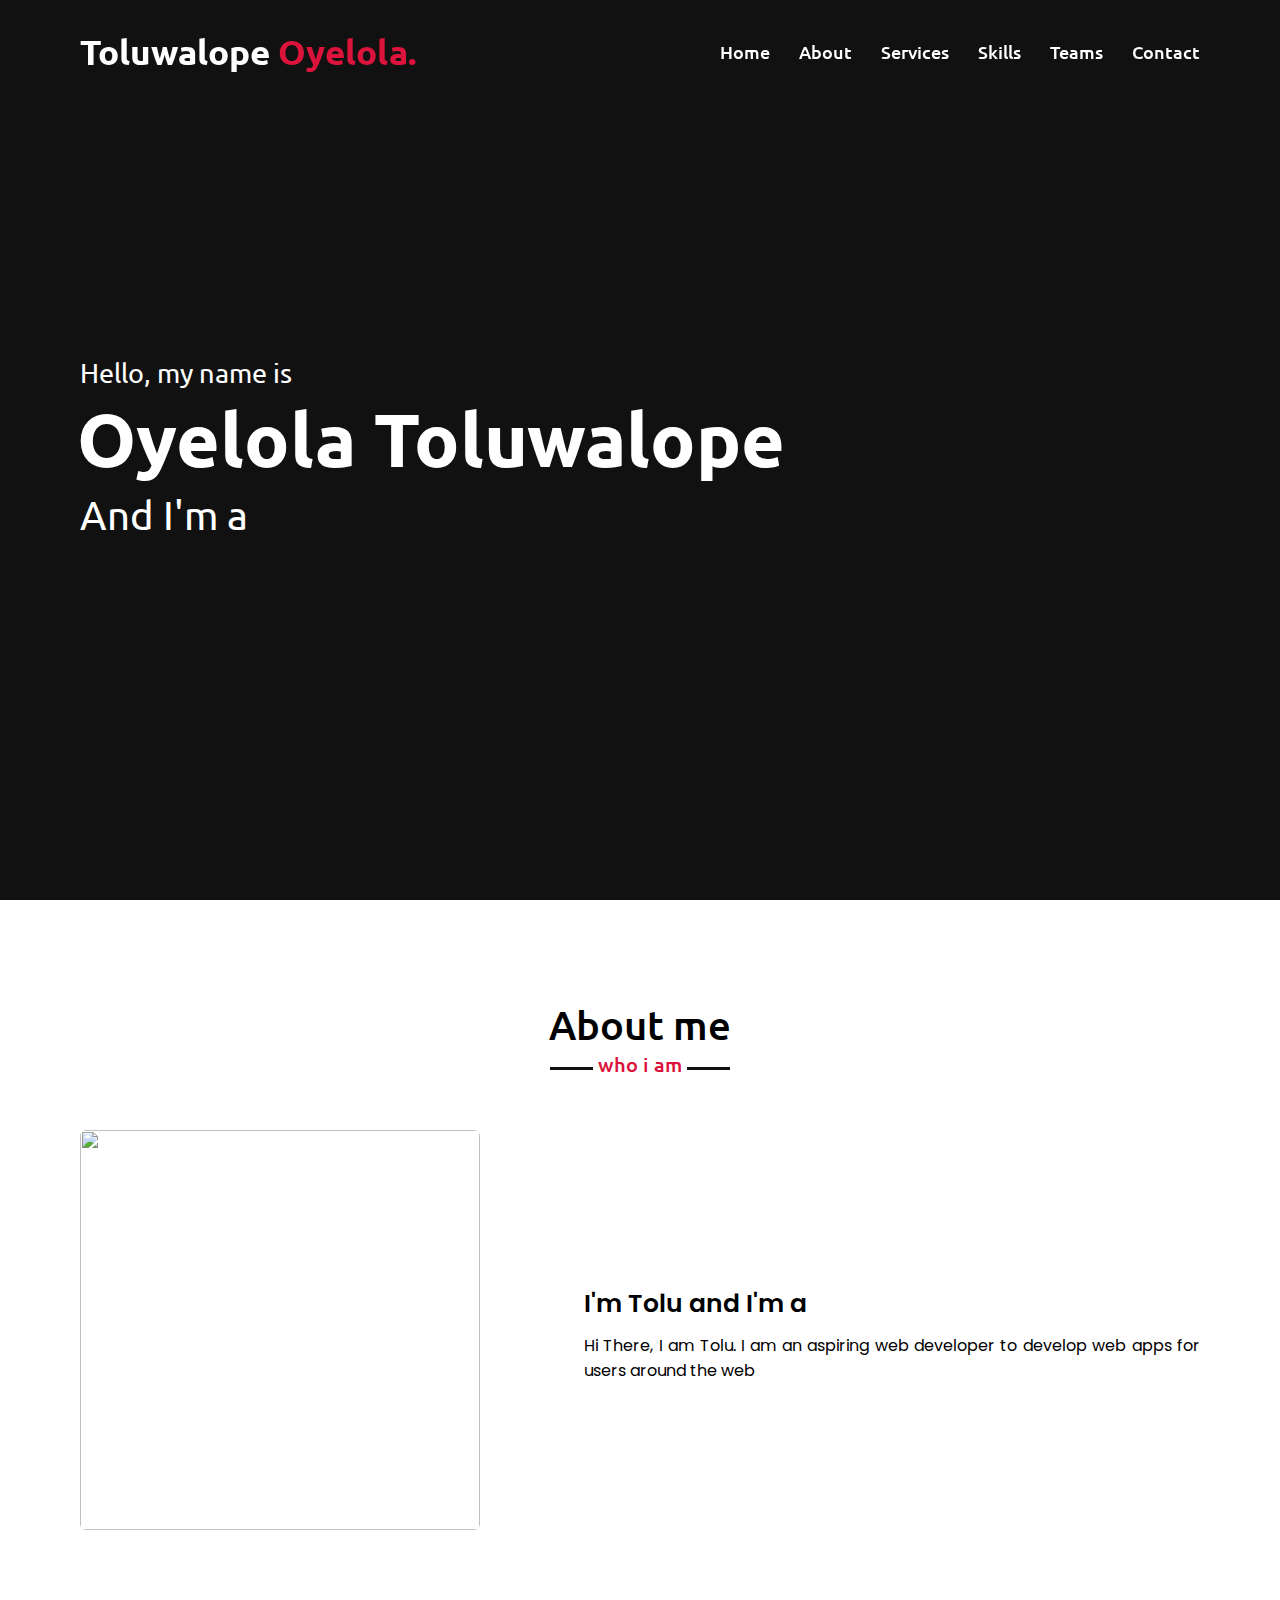
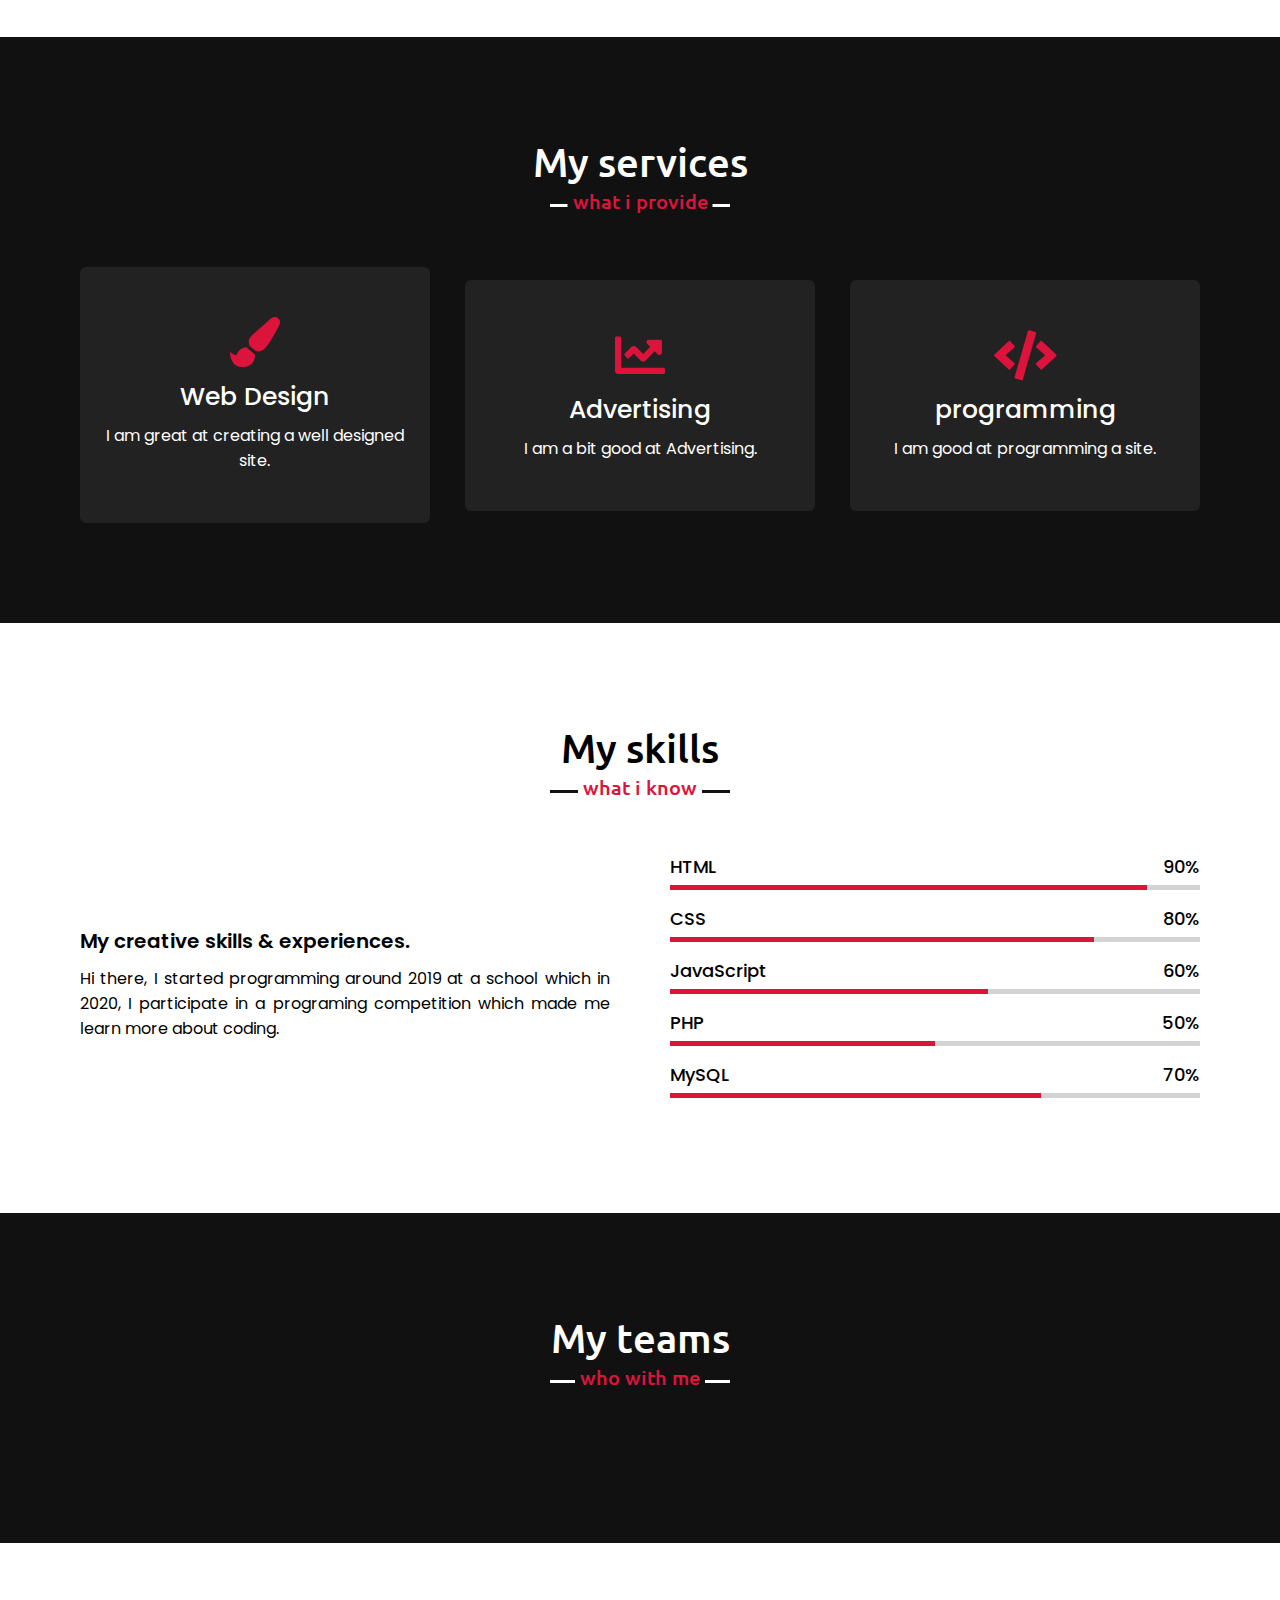
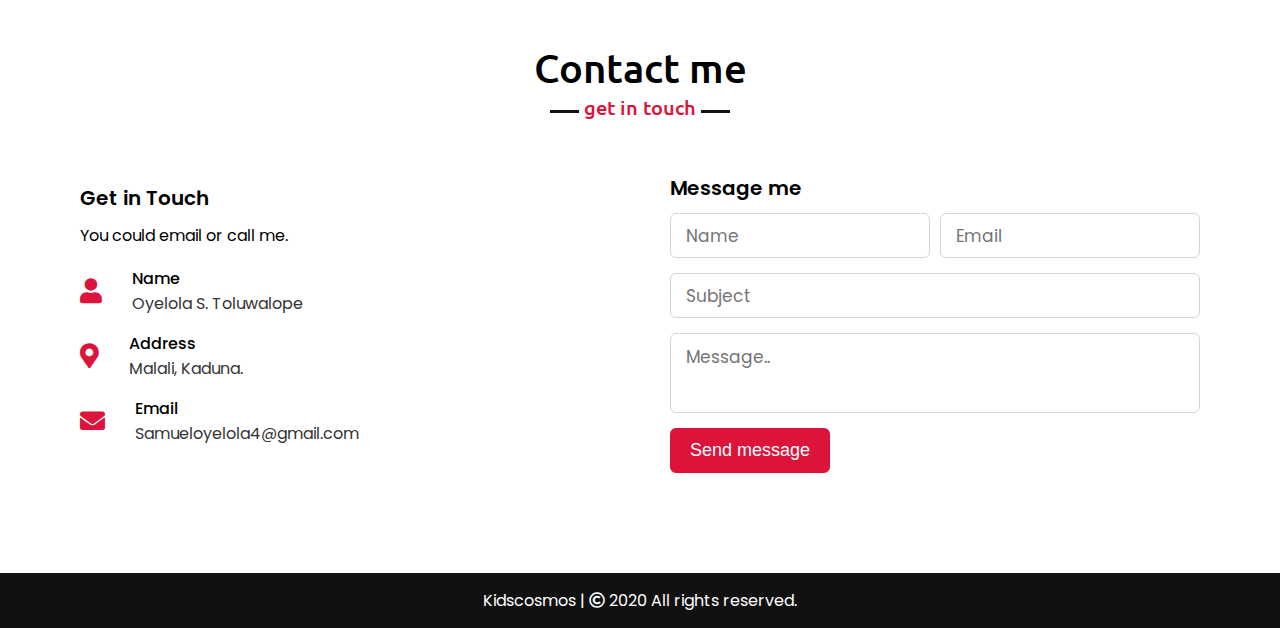
==== Index.html @ 382073b7 "Rename Tolu.html to Index.html" ====
<!DOCTYPE html>
<html lang="en">
<head>
    <meta charset="UTF-8">
    <meta name="viewport" content="width=device-width, initial-scale=1.0">
    <title>Oyelola S. Toluwalope | Kidscosmos</title>
    <link rel="stylesheet" href="Tolu.css">
    <link rel="stylesheet" href="https://cdnjs.cloudflare.com/ajax/libs/font-awesome/5.15.3/css/all.min.css"/>
    <script src="https://code.jquery.com/jquery-3.5.1.min.js"></script>
    <script src="https://cdnjs.cloudflare.com/ajax/libs/typed.js/2.0.11/typed.min.js"></script>
    <script src="https://cdnjs.cloudflare.com/ajax/libs/waypoints/4.0.1/jquery.waypoints.min.js"></script>
    <script src="https://cdnjs.cloudflare.com/ajax/libs/OwlCarousel2/2.3.4/owl.carousel.min.js"></script>
    <link rel="stylesheet" href="https://cdnjs.cloudflare.com/ajax/libs/OwlCarousel2/2.3.4/assets/owl.carousel.min.css"/>
</head>
<body>
    <div class="scroll-up-btn">
        <i class="fas fa-angle-up"></i>
    </div>
    <nav class="navbar">
        <div class="max-width">
            <div class="logo"><a href="#">Toluwalope <span>Oyelola.</span></a></div>
            <ul class="menu">
                <li><a href="#home" class="menu-btn">Home</a></li>
                <li><a href="#about" class="menu-btn">About</a></li>
                <li><a href="#services" class="menu-btn">Services</a></li>
                <li><a href="#skills" class="menu-btn">Skills</a></li>
                <li><a href="#teams" class="menu-btn">Teams</a></li>
                <li><a href="#contact" class="menu-btn">Contact</a></li>
            </ul>
            <div class="menu-btn">
                <i class="fas fa-bars"></i>
            </div>
        </div>
    </nav>
    <!-- home section start -->
    <section class="home" id="home">
        <div class="max-width">
            <div class="home-content">
                <div class="text-1">Hello, my name is</div>
                <div class="text-2">Oyelola Toluwalope</div>
                <div class="text-3">And I'm a <span class="typing"></span></div>
            </div>
        </div>
    </section>
    <!-- about section start -->
    <section class="about" id="about">
        <div class="max-width">
            <h2 class="title">About me</h2>
            <div class="about-content">
                <div class="column left">
                    <img src="Tolu.jpeg" alt="">
                </div>
                <div class="column right">
                    <div class="text">I'm Tolu and I'm a <span class="typing-2"></span></div>
                    <p>Hi There, I am Tolu. I am an aspiring web developer to develop web apps for users around the web</p>
                </div>
            </div>
        </div>
    </section>
    <!-- services section start -->
    <section class="services" id="services">
        <div class="max-width">
            <h2 class="title">My services</h2>
            <div class="serv-content">
                <div class="card">
                    <div class="box">
                        <i class="fas fa-paint-brush"></i>
                        <div class="text">Web Design</div>
                        <p>I am great at creating a well designed site.</p>
                    </div>
                </div>
                <div class="card">
                    <div class="box">
                        <i class="fas fa-chart-line"></i>
                        <div class="text">Advertising</div>
                        <p>I am a bit good at Advertising.</p>
                    </div>
                </div>
                <div class="card">
                    <div class="box">
                        <i class="fas fa-code"></i>
                        <div class="text">programming</div>
                      <p>I am good at programming a site.</p>
                    </div>
                </div>
               </div>
            </div>
        </div>
    </section>
    <!-- skills section start -->
    <section class="skills" id="skills">
        <div class="max-width">
            <h2 class="title">My skills</h2>
            <div class="skills-content">
                <div class="column left">
                    <div class="text">My creative skills & experiences.</div>
                    <p> Hi there, I started programming around 2019 at a school which in 2020, I participate in a programing competition which made me learn more about coding.</p>
                </div>
                <div class="column right">
                    <div class="bars">
                        <div class="info">
                            <span>HTML</span>
                            <span>90%</span>
                        </div>
                        <div class="line html"></div>
                    </div>
                    <div class="bars">
                        <div class="info">
                            <span>CSS</span>
                            <span>80%</span>
                        </div>
                        <div class="line css"></div>
                    </div>
                    <div class="bars">
                        <div class="info">
                            <span>JavaScript</span>
                            <span>60%</span>
                        </div>
                        <div class="line js"></div>
                    </div>
                    <div class="bars">
                        <div class="info">
                            <span>PHP</span>
                            <span>50%</span>
                        </div>
                        <div class="line php"></div>
                    </div>
                    <div class="bars">
                        <div class="info">
                            <span>MySQL</span>
                            <span>70%</span>
                        </div>
                        <div class="line mysql"></div>
                    </div>
                </div>
            </div>
        </div>
    </section>
    <!-- teams section start -->
    <section class="teams" id="teams">
        <div class="max-width">
            <h2 class="title">My teams</h2>
            <div class="carousel owl-carousel">
                <div class="card">
                    <div class="box">
                        <img src="Mom.jpeg" alt="">
                        <div class="text">Mrs Grace Oyelola</div>
                        <p>She is a website view editor.</p>
                    </div>
                </div>
                <div class="card">
                    <div class="box">
                        <img src="Sister.jpeg" alt="">
                        <div class="text">Miss Temiloluwa</div>
                        <p>She is a blogger.</p>
                    </div>
                </div>
                <div class="card">
                    <div class="box">
                        <img src="" alt="">
                        <div class="text"></div>
                        <p>Empty.</p>
                    </div>
                </div>
               
            </div>
        </div>
    </section>
    <!-- contact section start -->
    <section class="contact" id="contact">
        <div class="max-width">
            <h2 class="title">Contact me</h2>
            <div class="contact-content">
                <div class="column left">
                    <div class="text">Get in Touch</div>
                    <p>You could email or call me.</p>
                    <div class="icons">
                        <div class="row">
                            <i class="fas fa-user"></i>
                            <div class="info">
                                <div class="head">Name</div>
                                <div class="sub-title">Oyelola S. Toluwalope</div>
                            </div>
                        </div>
                        <div class="row">
                            <i class="fas fa-map-marker-alt"></i>
                            <div class="info">
                                <div class="head">Address</div>
                                <div class="sub-title">Malali, Kaduna.</div>
                            </div>
                        </div>
                        <div class="row">
                            <i class="fas fa-envelope"></i>
                            <div class="info">
                                <div class="head">Email</div>
                                <div class="sub-title">Samueloyelola4@gmail.com</div>
                            </div>
                        </div>
                    </div>
                </div>
                <div class="column right">
                    <div class="text">Message me</div>
                    <form action="#">
                        <div class="fields">
                            <div class="field name">
                                <input type="text" placeholder="Name" required>
                            </div>
                            <div class="field email">
                                <input type="email" placeholder="Email" required>
                            </div>
                        </div>
                        <div class="field">
                            <input type="text" placeholder="Subject" required>
                        </div>
                        <div class="field textarea">
                            <textarea cols="30" rows="10" placeholder="Message.." required></textarea>
                        </div>
                        <div class="button-area">
                            <button type="submit">Send message</button>
                        </div>
                    </form>
                </div>
            </div>
        </div>
    </section>
    <!-- footer section start -->
    <footer>
        <span> Kidscosmos | <span class="far fa-copyright"></span> 2020 All rights reserved.</span>
    </footer>
    <script src="Tolu.js"></script>
</body>
</html>
---- Tolu.css ----
/*  import google fonts */
@import url('https://fonts.googleapis.com/css2?family=Poppins:wght@400;500;600;700&family=Ubuntu:wght@400;500;700&display=swap');

*{
    margin: 0;
    padding: 0;
    box-sizing: border-box;
    text-decoration: none;
}
html{
    scroll-behavior: smooth;
}

/* custom scroll bar */
::-webkit-scrollbar {
    width: 10px;
}
::-webkit-scrollbar-track {
    background: #f1f1f1;
}
::-webkit-scrollbar-thumb {
    background: #888;
}

::-webkit-scrollbar-thumb:hover {
    background: #555;
}

/* all similar content styling codes */
section{
    padding: 100px 0;
}
.max-width{
    max-width: 1300px;
    padding: 0 80px;
    margin: auto;
}
.about, .services, .skills, .teams, .contact, footer{
    font-family: 'Poppins', sans-serif;
}
.about .about-content,
.services .serv-content,
.skills .skills-content,
.contact .contact-content{
    display: flex;
    flex-wrap: wrap;
    align-items: center;
    justify-content: space-between;
}
section .title{
    position: relative;
    text-align: center;
    font-size: 40px;
    font-weight: 500;
    margin-bottom: 60px;
    padding-bottom: 20px;
    font-family: 'Ubuntu', sans-serif;
}
section .title::before{
    content: "";
    position: absolute;
    bottom: 0px;
    left: 50%;
    width: 180px;
    height: 3px;
    background: #111;
    transform: translateX(-50%);
}
section .title::after{
    position: absolute;
    bottom: -8px;
    left: 50%;
    font-size: 20px;
    color: crimson;
    padding: 0 5px;
    background: #fff;
    transform: translateX(-50%);
}

/* navbar styling */
.navbar{
    position: fixed;
    width: 100%;
    z-index: 999;
    padding: 30px 0;
    font-family: 'Ubuntu', sans-serif;
    transition: all 0.3s ease;
}
.navbar.sticky{
    padding: 15px 0;
    background: crimson;
}
.navbar .max-width{
    display: flex;
    align-items: center;
    justify-content: space-between;
}
.navbar .logo a{
    color: #fff;
    font-size: 35px;
    font-weight: 600;
}
.navbar .logo a span{
    color: crimson;
    transition: all 0.3s ease;
}
.navbar.sticky .logo a span{
    color: #fff;
}
.navbar .menu li{
    list-style: none;
    display: inline-block;
}
.navbar .menu li a{
    display: block;
    color: #fff;
    font-size: 18px;
    font-weight: 500;
    margin-left: 25px;
    transition: color 0.3s ease;
}
.navbar .menu li a:hover{
    color: crimson;
}
.navbar.sticky .menu li a:hover{
    color: #fff;
}

/* menu btn styling */
.menu-btn{
    color: #fff;
    font-size: 23px;
    cursor: pointer;
    display: none;
}
.scroll-up-btn{
    position: fixed;
    height: 45px;
    width: 42px;
    background: crimson;
    right: 30px;
    bottom: 10px;
    text-align: center;
    line-height: 45px;
    color: #fff;
    z-index: 9999;
    font-size: 30px;
    border-radius: 6px;
    border-bottom-width: 2px;
    cursor: pointer;
    opacity: 0;
    pointer-events: none;
    transition: all 0.3s ease;
}
.scroll-up-btn.show{
    bottom: 30px;
    opacity: 1;
    pointer-events: auto;
}
.scroll-up-btn:hover{
    filter: brightness(90%);
}


/* home section styling */
.home{
    display: flex;
    background-color: #111;
    height: 100vh;
    color: #fff;
    min-height: 500px;
    background-size: cover;
    background-attachment: fixed;
    font-family: 'Ubuntu', sans-serif;
}
.home .max-width{
  width: 100%;
  display: flex;
}
.home .max-width .row{
  margin-right: 0;
}
.home .home-content .text-1{
    font-size: 27px;
}
.home .home-content .text-2{
    font-size: 75px;
    font-weight: 600;
    margin-left: -3px;
}
.home .home-content .text-3{
    font-size: 40px;
    margin: 5px 0;
}
.home .home-content .text-3 span{
    color: crimson;
    font-weight: 500;
}
.home .home-content a{
    display: inline-block;
    background: crimson;
    color: #fff;
    font-size: 25px;
    padding: 12px 36px;
    margin-top: 20px;
    font-weight: 400;
    border-radius: 6px;
    border: 2px solid crimson;
    transition: all 0.3s ease;
}
.home .home-content a:hover{
    color: crimson;
    background: none;
}

/* about section styling */
.about .title::after{
    content: "who i am";
}
.about .about-content .left{
    width: 45%;
}
.about .about-content .left img{
    height: 400px;
    width: 400px;
    object-fit: cover;
    border-radius: 6px;
}
.about .about-content .right{
    width: 55%;
}
.about .about-content .right .text{
    font-size: 25px;
    font-weight: 600;
    margin-bottom: 10px;
}
.about .about-content .right .text span{
    color: crimson;
}
.about .about-content .right p{
    text-align: justify;
}
.about .about-content .right a{
    display: inline-block;
    background: crimson;
    color: #fff;
    font-size: 20px;
    font-weight: 500;
    padding: 10px 30px;
    margin-top: 20px;
    border-radius: 6px;
    border: 2px solid crimson;
    transition: all 0.3s ease;
}
.about .about-content .right a:hover{
    color: crimson;
    background: none;
}

/* services section styling */
.services, .teams{
    color:#fff;
    background: #111;
}
.services .title::before,
.teams .title::before{
    background: #fff;
}
.services .title::after,
.teams .title::after{
    background: #111;
    content: "what i provide";
}
.services .serv-content .card{
    width: calc(33% - 20px);
    background: #222;
    text-align: center;
    border-radius: 6px;
    padding: 50px 25px;
    cursor: pointer;
    transition: all 0.3s ease;
}
.services .serv-content .card:hover{
    background: crimson;
}
.services .serv-content .card .box{
    transition: all 0.3s ease;
}
.services .serv-content .card:hover .box{
    transform: scale(1.05);
}
.services .serv-content .card i{
    font-size: 50px;
    color: crimson;
    transition: color 0.3s ease;
}
.services .serv-content .card:hover i{
    color: #fff;
}
.services .serv-content .card .text{
    font-size: 25px;
    font-weight: 500;
    margin: 10px 0 7px 0;
}

/* skills section styling */

.skills .title::after{
    content: "what i know";
}
.skills .skills-content .column{
    width: calc(50% - 30px);
}
.skills .skills-content .left .text{
    font-size: 20px;
    font-weight: 600;
    margin-bottom: 10px;
}
.skills .skills-content .left p{
    text-align: justify;
}
.skills .skills-content .left a{
    display: inline-block;
    background: crimson;
    color: #fff;
    font-size: 18px;
    font-weight: 500;
    padding: 8px 16px;
    margin-top: 20px;
    border-radius: 6px;
    border: 2px solid crimson;
    transition: all 0.3s ease;
}
.skills .skills-content .left a:hover{
    color: crimson;
    background: none;
}
.skills .skills-content .right .bars{
    margin-bottom: 15px;
}
.skills .skills-content .right .info{
    display: flex;
    margin-bottom: 5px;
    align-items: center;
    justify-content: space-between;
}
.skills .skills-content .right span{
    font-weight: 500;
    font-size: 18px;
}
.skills .skills-content .right .line{
    height: 5px;
    width: 100%;
    background: lightgrey;
    position: relative;
}
.skills .skills-content .right .line::before{
    content: "";
    position: absolute;
    height: 100%;
    left: 0;
    top: 0;
    background: crimson;
}
.skills-content .right .html::before{
    width: 90%;
}
.skills-content .right .css::before{
    width: 80%;
}
.skills-content .right .js::before{
    width: 60%;
}
.skills-content .right .php::before{
    width: 50%;
}
.skills-content .right .mysql::before{
    width: 70%;
}

/* teams section styling */
.teams .title::after{
    content: "who with me";
}
.teams .carousel .card{
    background: #222;
    border-radius: 6px;
    padding: 25px 35px;
    text-align: center;
    overflow: hidden;
    transition: all 0.3s ease;
}
.teams .carousel .card:hover{
    background: crimson;
}
.teams .carousel .card .box{
    display: flex;
    flex-direction: column;
    align-items: center;
    justify-content: center;
    transition: all 0.3s ease;
}
.teams .carousel .card:hover .box{
    transform: scale(1.05);
}
.teams .carousel .card .text{
    font-size: 25px;
    font-weight: 500;
    margin: 10px 0 7px 0;
}
.teams .carousel .card img{
    height: 150px;
    width: 150px;
    object-fit: cover;
    border-radius: 50%;
    border: 5px solid crimson;
    transition: all 0.3s ease;
}
.teams .carousel .card:hover img{
    border-color: #fff;
}
.owl-dots{
    text-align: center;
    margin-top: 20px;
}
.owl-dot{
    height: 13px;
    width: 13px;
    margin: 0 5px;
    outline: none!important;
    border-radius: 50%;
    border: 2px solid crimson!important;
    transition: all 0.3s ease;
}
.owl-dot.active{
    width: 35px;
    border-radius: 14px;
}
.owl-dot.active,
.owl-dot:hover{
    background: crimson!important;
}

/* contact section styling */
.contact .title::after{
    content: "get in touch";
}
.contact .contact-content .column{
    width: calc(50% - 30px);
}
.contact .contact-content .text{
    font-size: 20px;
    font-weight: 600;
    margin-bottom: 10px;
}
.contact .contact-content .left p{
    text-align: justify;
}
.contact .contact-content .left .icons{
    margin: 10px 0;
}
.contact .contact-content .row{
    display: flex;
    height: 65px;
    align-items: center;
}
.contact .contact-content .row .info{
    margin-left: 30px;
}
.contact .contact-content .row i{
    font-size: 25px;
    color: crimson;
}
.contact .contact-content .info .head{
    font-weight: 500;
}
.contact .contact-content .info .sub-title{
    color: #333;
}
.contact .right form .fields{
    display: flex;
}
.contact .right form .field,
.contact .right form .fields .field{
    height: 45px;
    width: 100%;
    margin-bottom: 15px;
}
.contact .right form .textarea{
    height: 80px;
    width: 100%;
}
.contact .right form .name{
    margin-right: 10px;
}
.contact .right form .field input,
.contact .right form .textarea textarea{
    height: 100%;
    width: 100%;
    border: 1px solid lightgrey;
    border-radius: 6px;
    outline: none;
    padding: 0 15px;
    font-size: 17px;
    font-family: 'Poppins', sans-serif;
    transition: all 0.3s ease;
}
.contact .right form .field input:focus,
.contact .right form .textarea textarea:focus{
    border-color: #b3b3b3;
}
.contact .right form .textarea textarea{
  padding-top: 10px;
  resize: none;
}
.contact .right form .button-area{
  display: flex;
  align-items: center;
}
.right form .button-area button{
  color: #fff;
  display: block;
  width: 160px!important;
  height: 45px;
  outline: none;
  font-size: 18px;
  font-weight: 500;
  border-radius: 6px;
  cursor: pointer;
  flex-wrap: nowrap;
  background: crimson;
  border: 2px solid crimson;
  transition: all 0.3s ease;
}
.right form .button-area button:hover{
  color: crimson;
  background: none;
}
/* footer section styling */
footer{
    background: #111;
    padding: 15px 23px;
    color: #fff;
    text-align: center;
}
footer span a{
    color: crimson;
    text-decoration: none;
}
footer span a:hover{
    text-decoration: underline;
}


/* responsive media query start */
@media (max-width: 1104px) {
    .about .about-content .left img{
        height: 350px;
        width: 350px;
    }
}

@media (max-width: 991px) {
    .max-width{
        padding: 0 50px;
    }
}
@media (max-width: 947px){
    .menu-btn{
        display: block;
        z-index: 999;
    }
    .menu-btn i.active:before{
        content: "\f00d";
    }
    .navbar .menu{
        position: fixed;
        height: 100vh;
        width: 100%;
        left: -100%;
        top: 0;
        background: #111;
        text-align: center;
        padding-top: 80px;
        transition: all 0.3s ease;
    }
    .navbar .menu.active{
        left: 0;
    }
    .navbar .menu li{
        display: block;
    }
    .navbar .menu li a{
        display: inline-block;
        margin: 20px 0;
        font-size: 25px;
    }
    .home .home-content .text-2{
        font-size: 70px;
    }
    .home .home-content .text-3{
        font-size: 35px;
    }
    .home .home-content a{
        font-size: 23px;
        padding: 10px 30px;
    }
    .max-width{
        max-width: 930px;
    }
    .about .about-content .column{
        width: 100%;
    }
    .about .about-content .left{
        display: flex;
        justify-content: center;
        margin: 0 auto 60px;
    }
    .about .about-content .right{
        flex: 100%;
    }
    .services .serv-content .card{
        width: calc(50% - 10px);
        margin-bottom: 20px;
    }
    .skills .skills-content .column,
    .contact .contact-content .column{
        width: 100%;
        margin-bottom: 35px;
    }
}

@media (max-width: 690px) {
    .max-width{
        padding: 0 23px;
    }
    .home .home-content .text-2{
        font-size: 60px;
    }
    .home .home-content .text-3{
        font-size: 32px;
    }
    .home .home-content a{
        font-size: 20px;
    }
    .services .serv-content .card{
        width: 100%;
    }
}

@media (max-width: 500px) {
    .home .home-content .text-2{
        font-size: 50px;
    }
    .home .home-content .text-3{
        font-size: 27px;
    }
    .about .about-content .right .text,
    .skills .skills-content .left .text{
        font-size: 19px;
    }
    .contact .right form .fields{
        flex-direction: column;
    }
    .contact .right form .name,
    .contact .right form .email{
        margin: 0;
    }
    .right form .error-box{
       width: 150px;
    }
    .scroll-up-btn{
        right: 15px;
        bottom: 15px;
        height: 38px;
        width: 35px;
        font-size: 23px;
        line-height: 38px;
    }
}
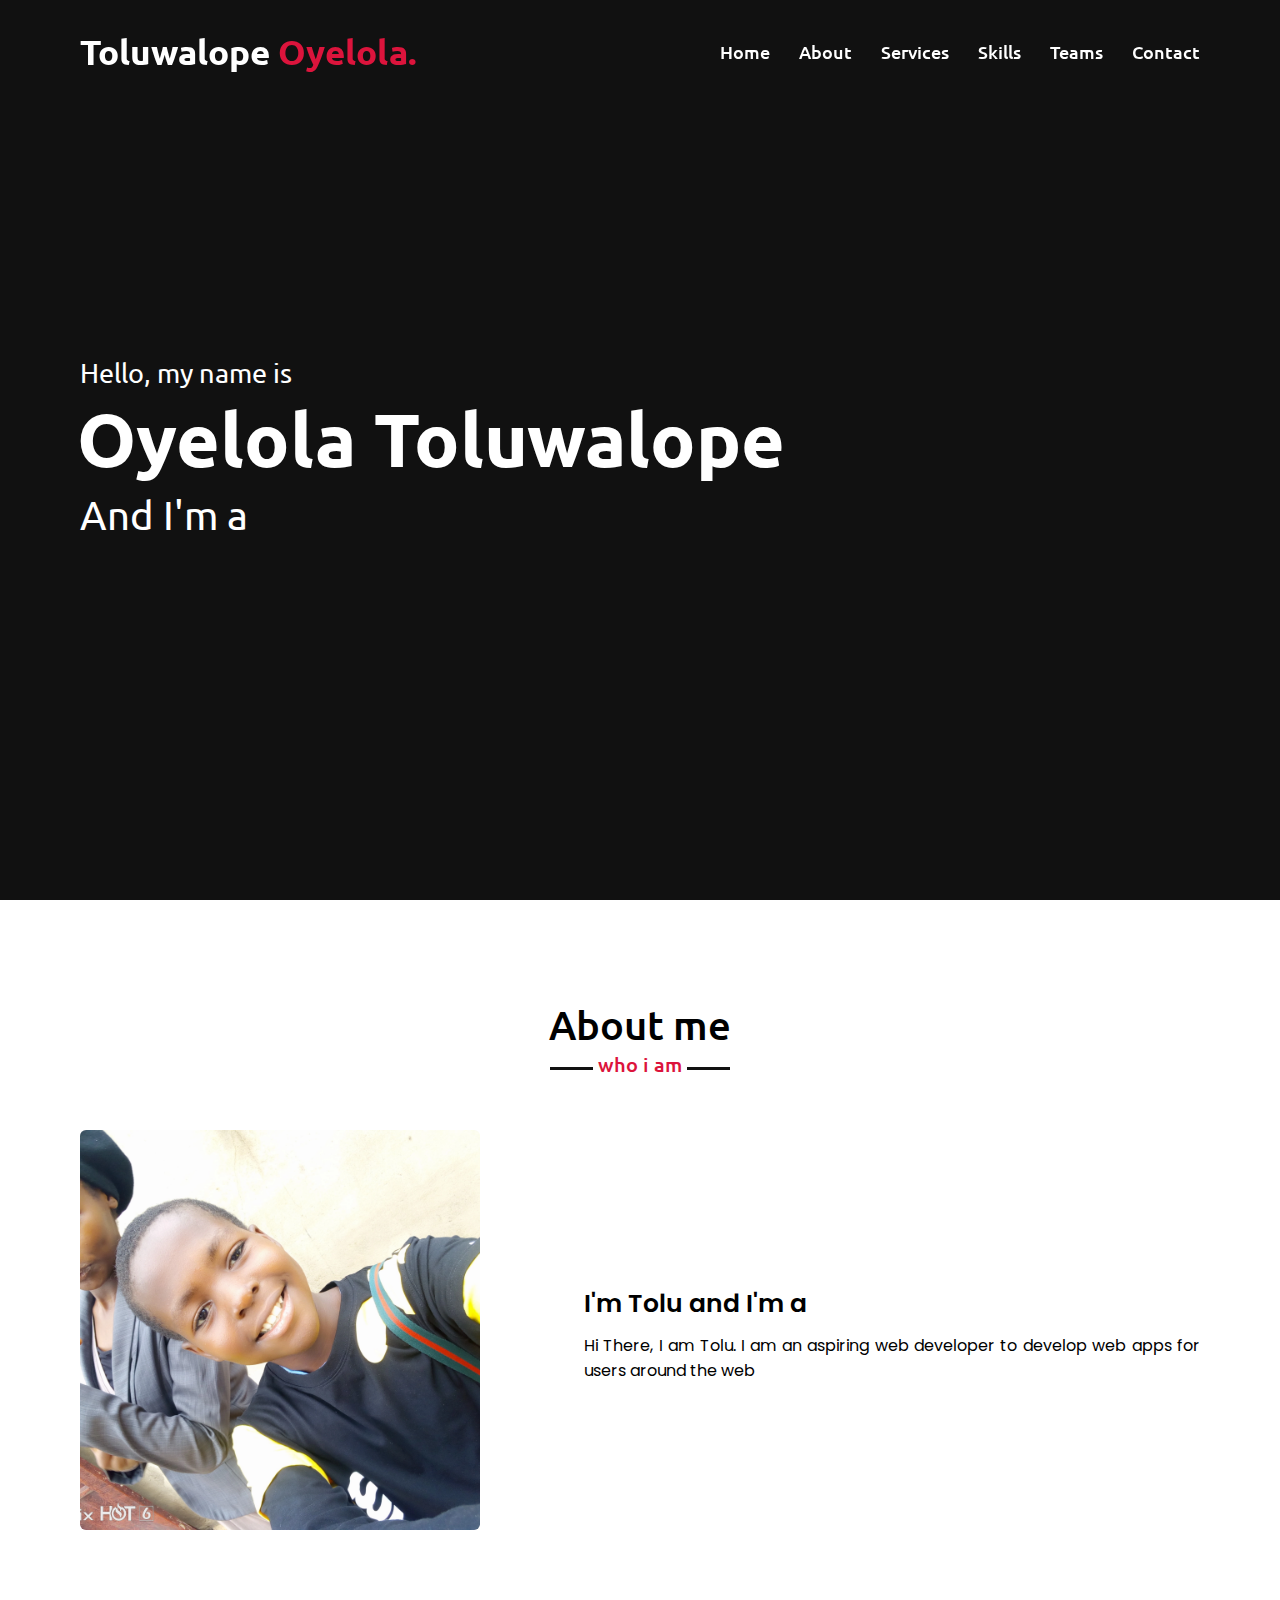
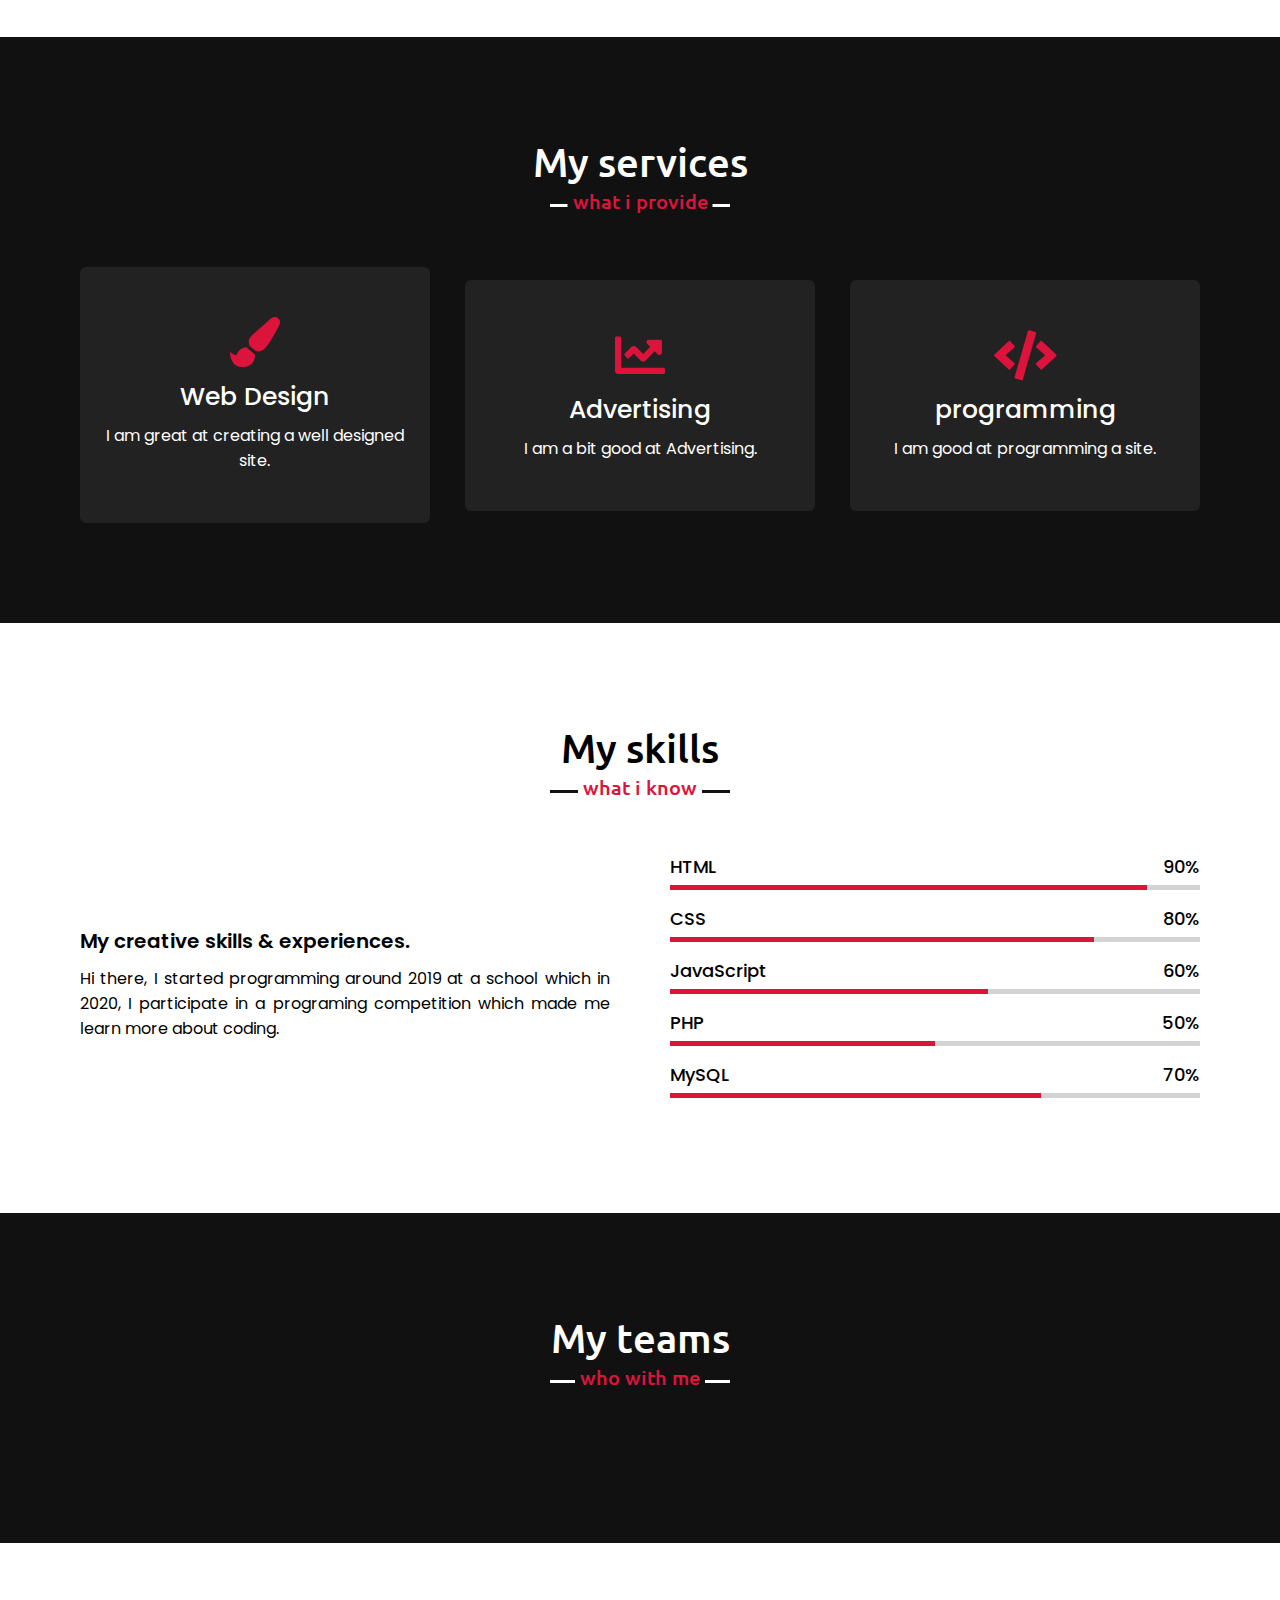
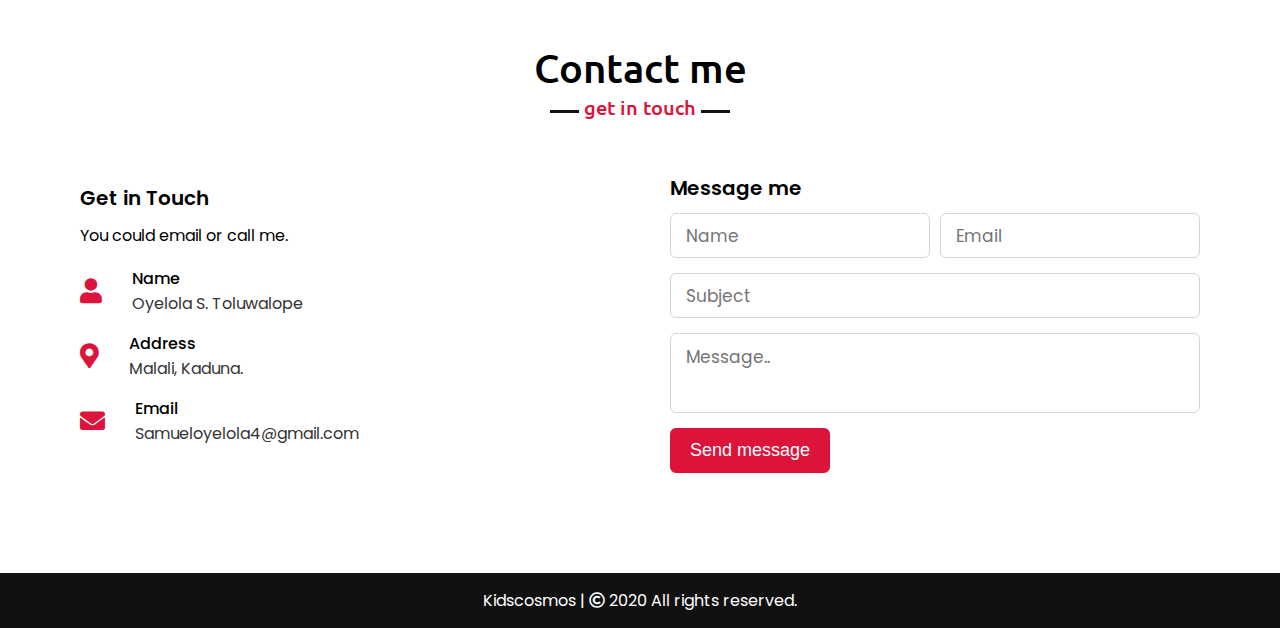
==== commit 359d81eb: "Update Index.html" ====
--- a/Index.html
+++ b/Index.html
@@ -48,7 +48,7 @@
             <h2 class="title">About me</h2>
             <div class="about-content">
                 <div class="column left">
-                    <img src="Tolu.jpeg" alt="">
+                    <img src="Tolu.Jpeg" alt="">
                 </div>
                 <div class="column right">
                     <div class="text">I'm Tolu and I'm a <span class="typing-2"></span></div>
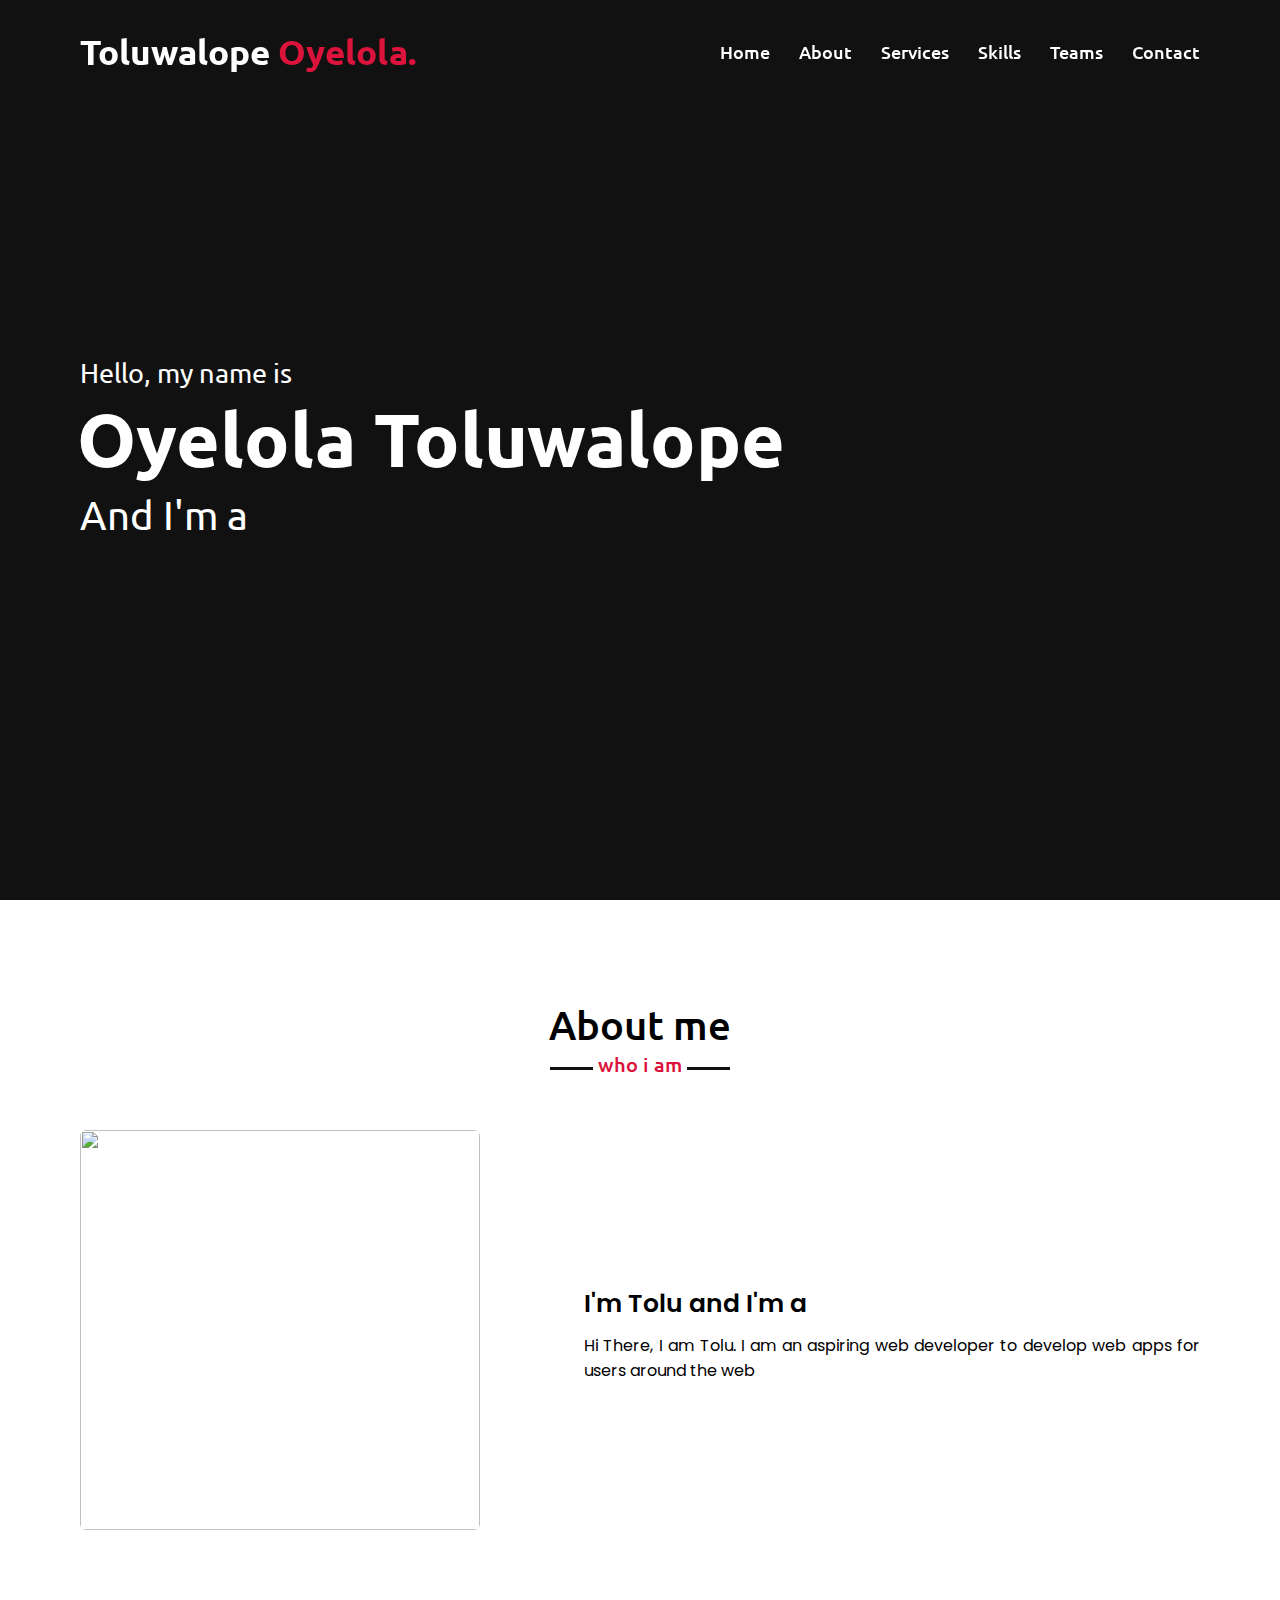
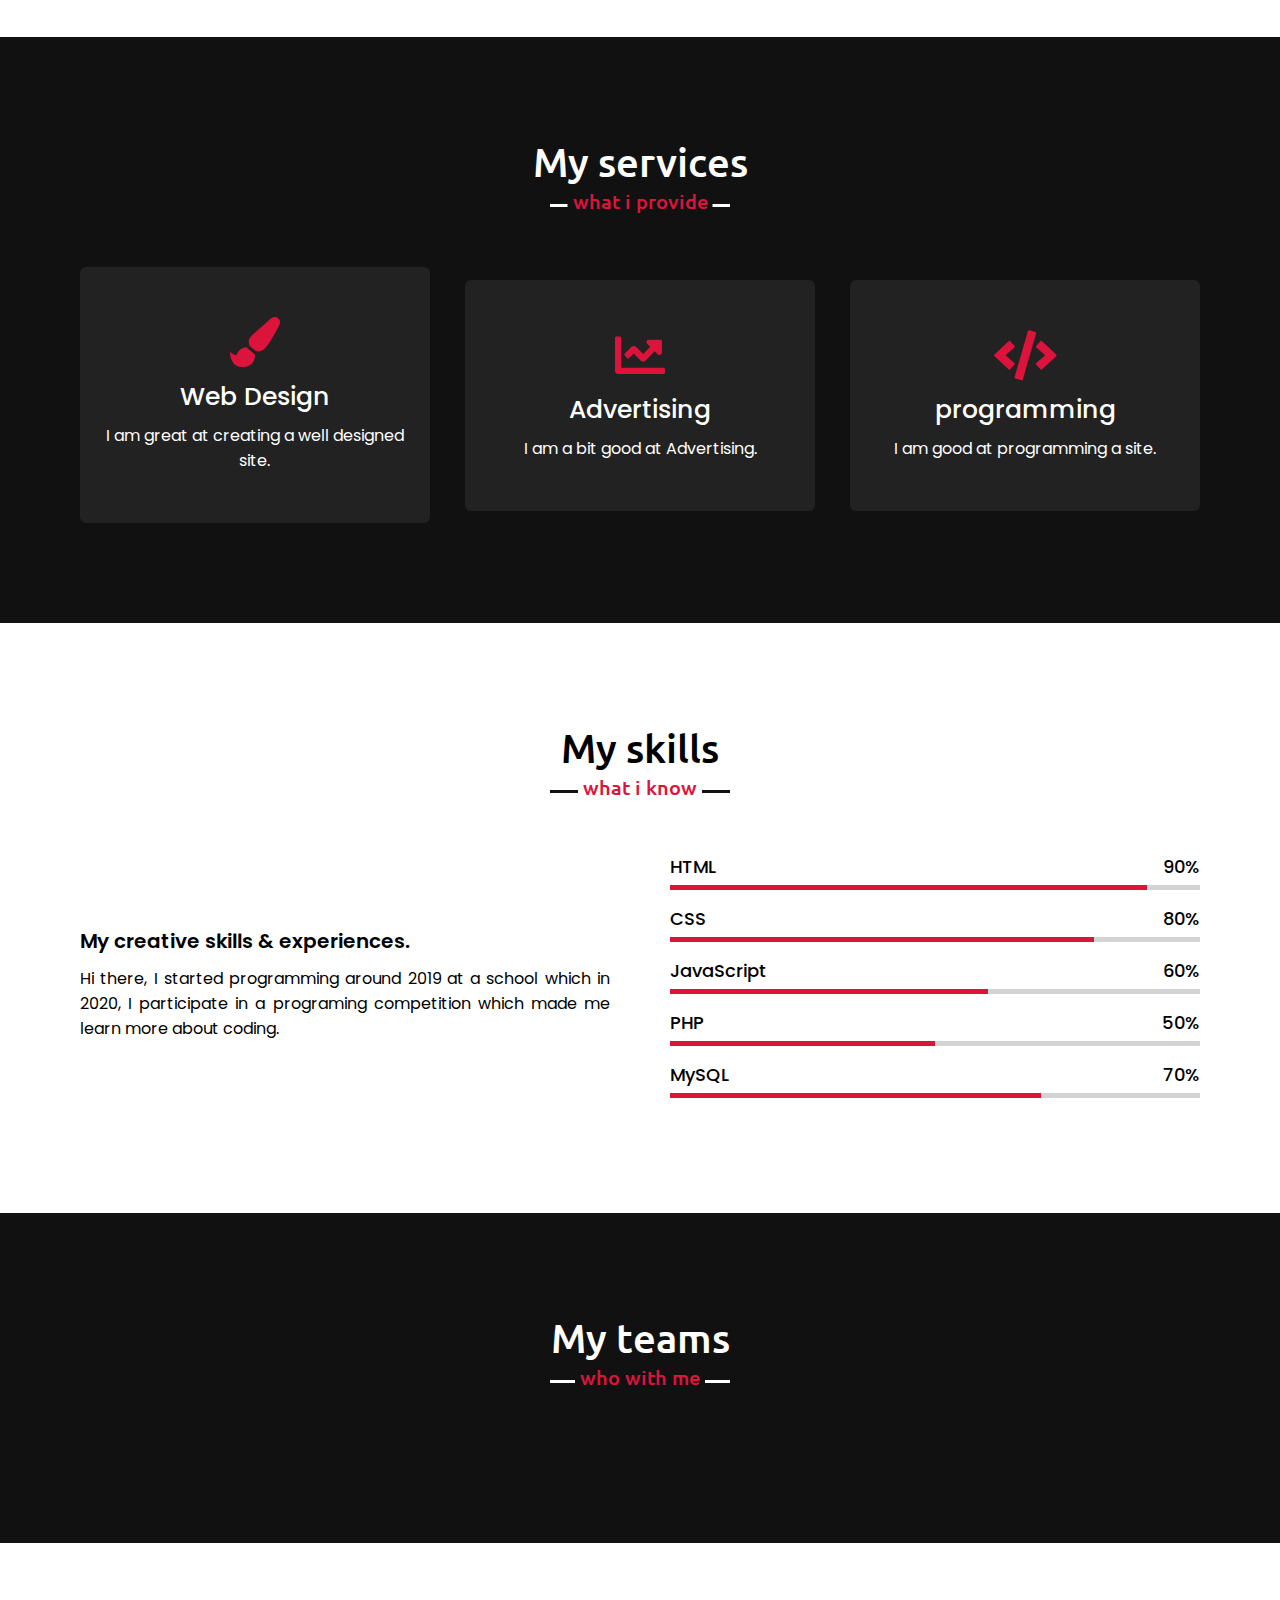
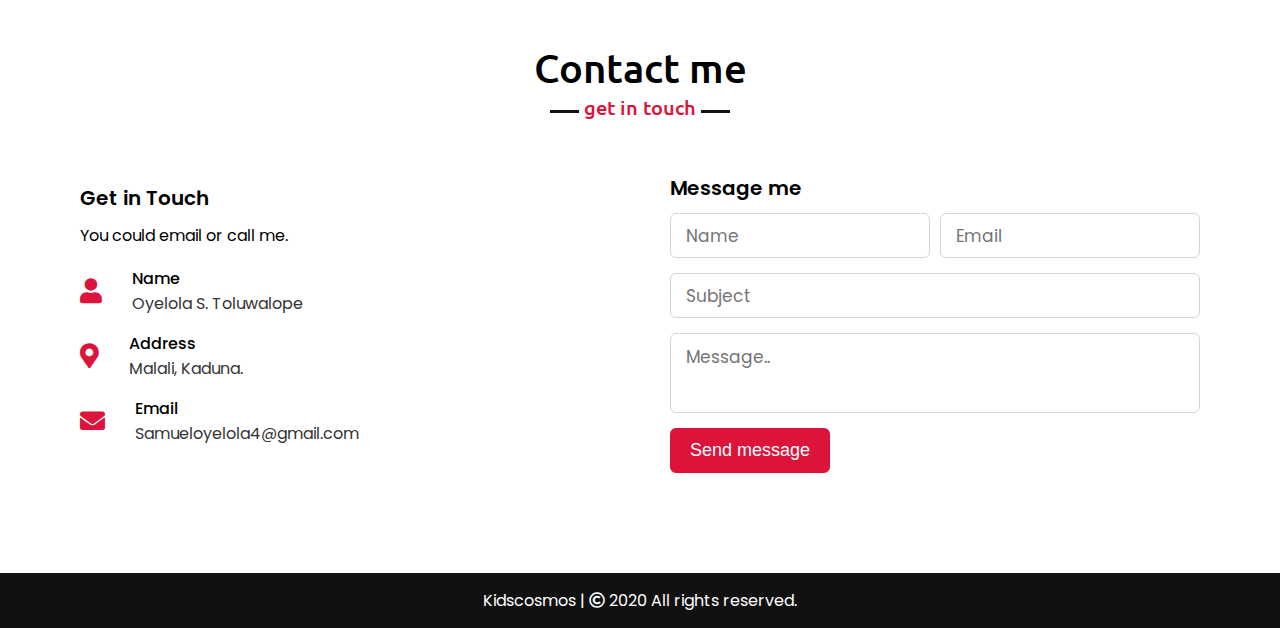
==== commit 30acdae3: "Update Index.html" ====
--- a/Index.html
+++ b/Index.html
@@ -48,7 +48,7 @@
             <h2 class="title">About me</h2>
             <div class="about-content">
                 <div class="column left">
-                    <img src="Tolu.Jpeg" alt="">
+                    <img src="Tolu.jpeg" alt="">
                 </div>
                 <div class="column right">
                     <div class="text">I'm Tolu and I'm a <span class="typing-2"></span></div>
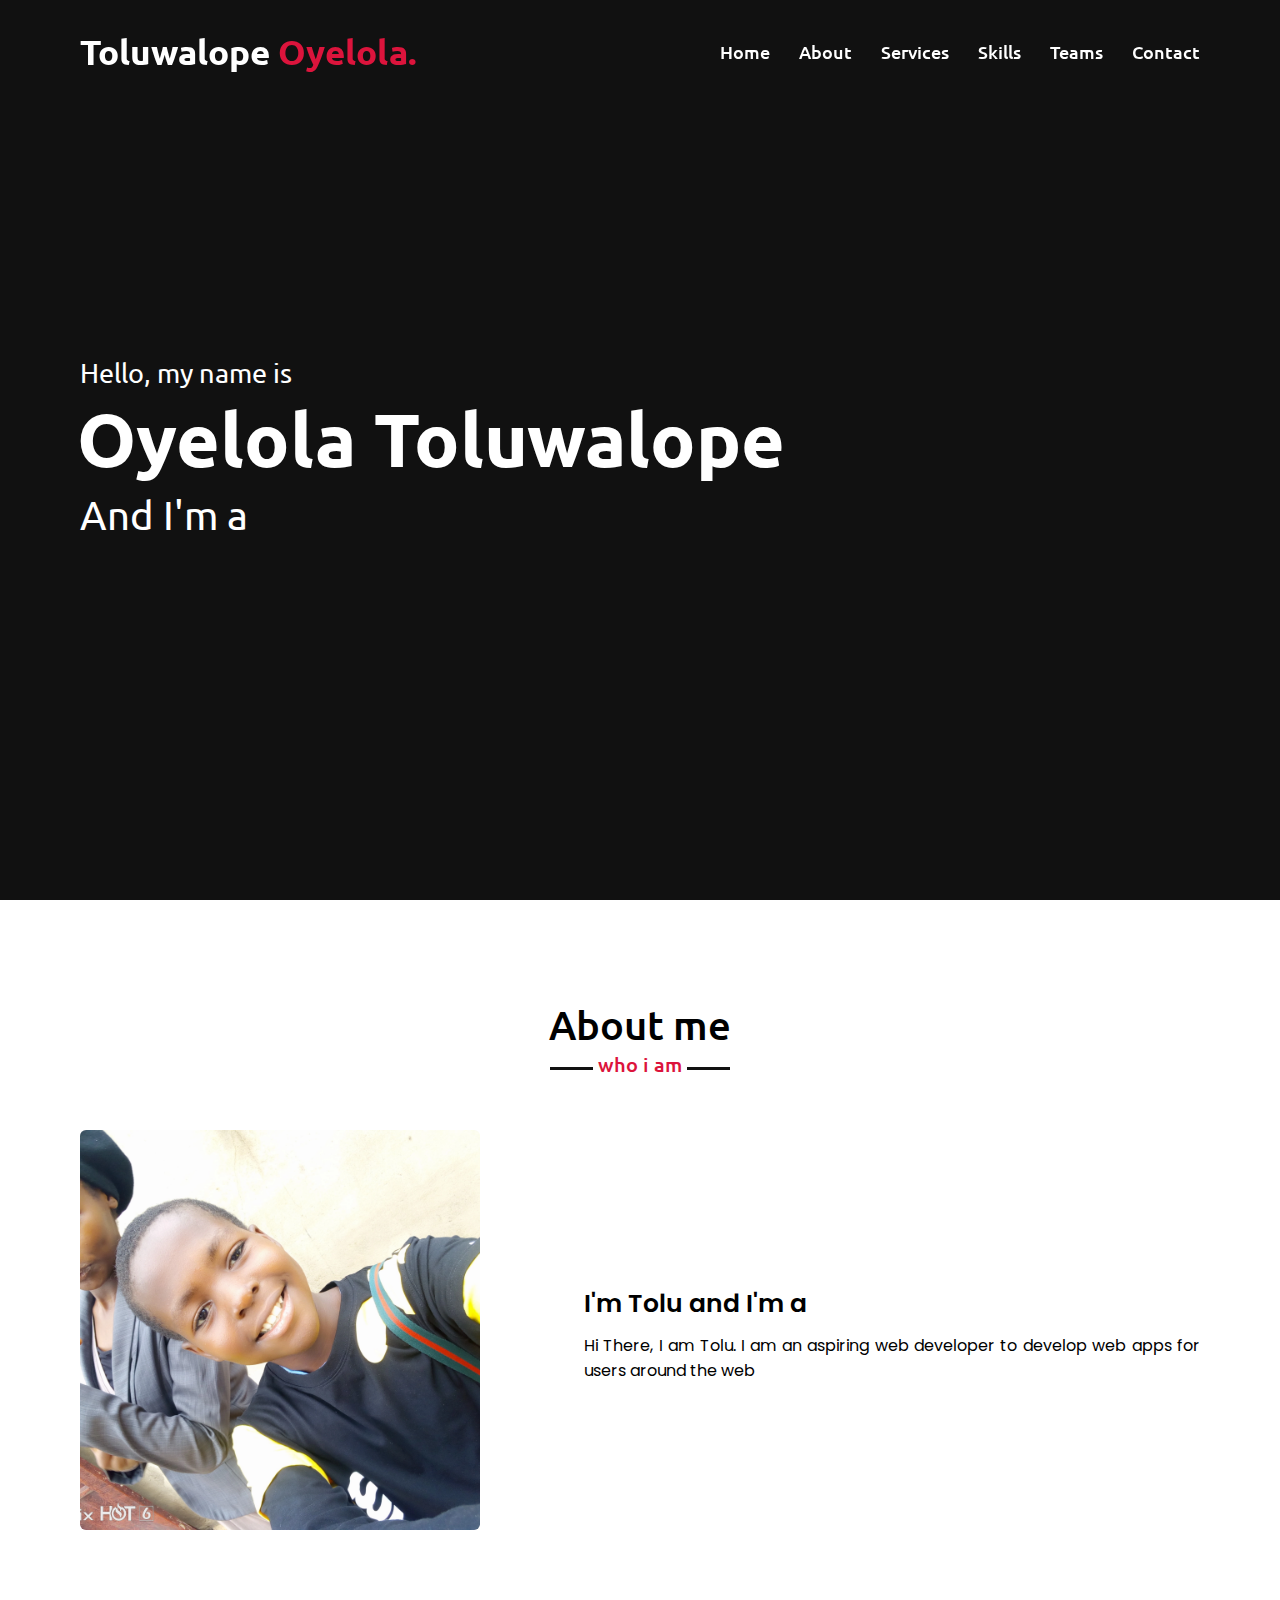
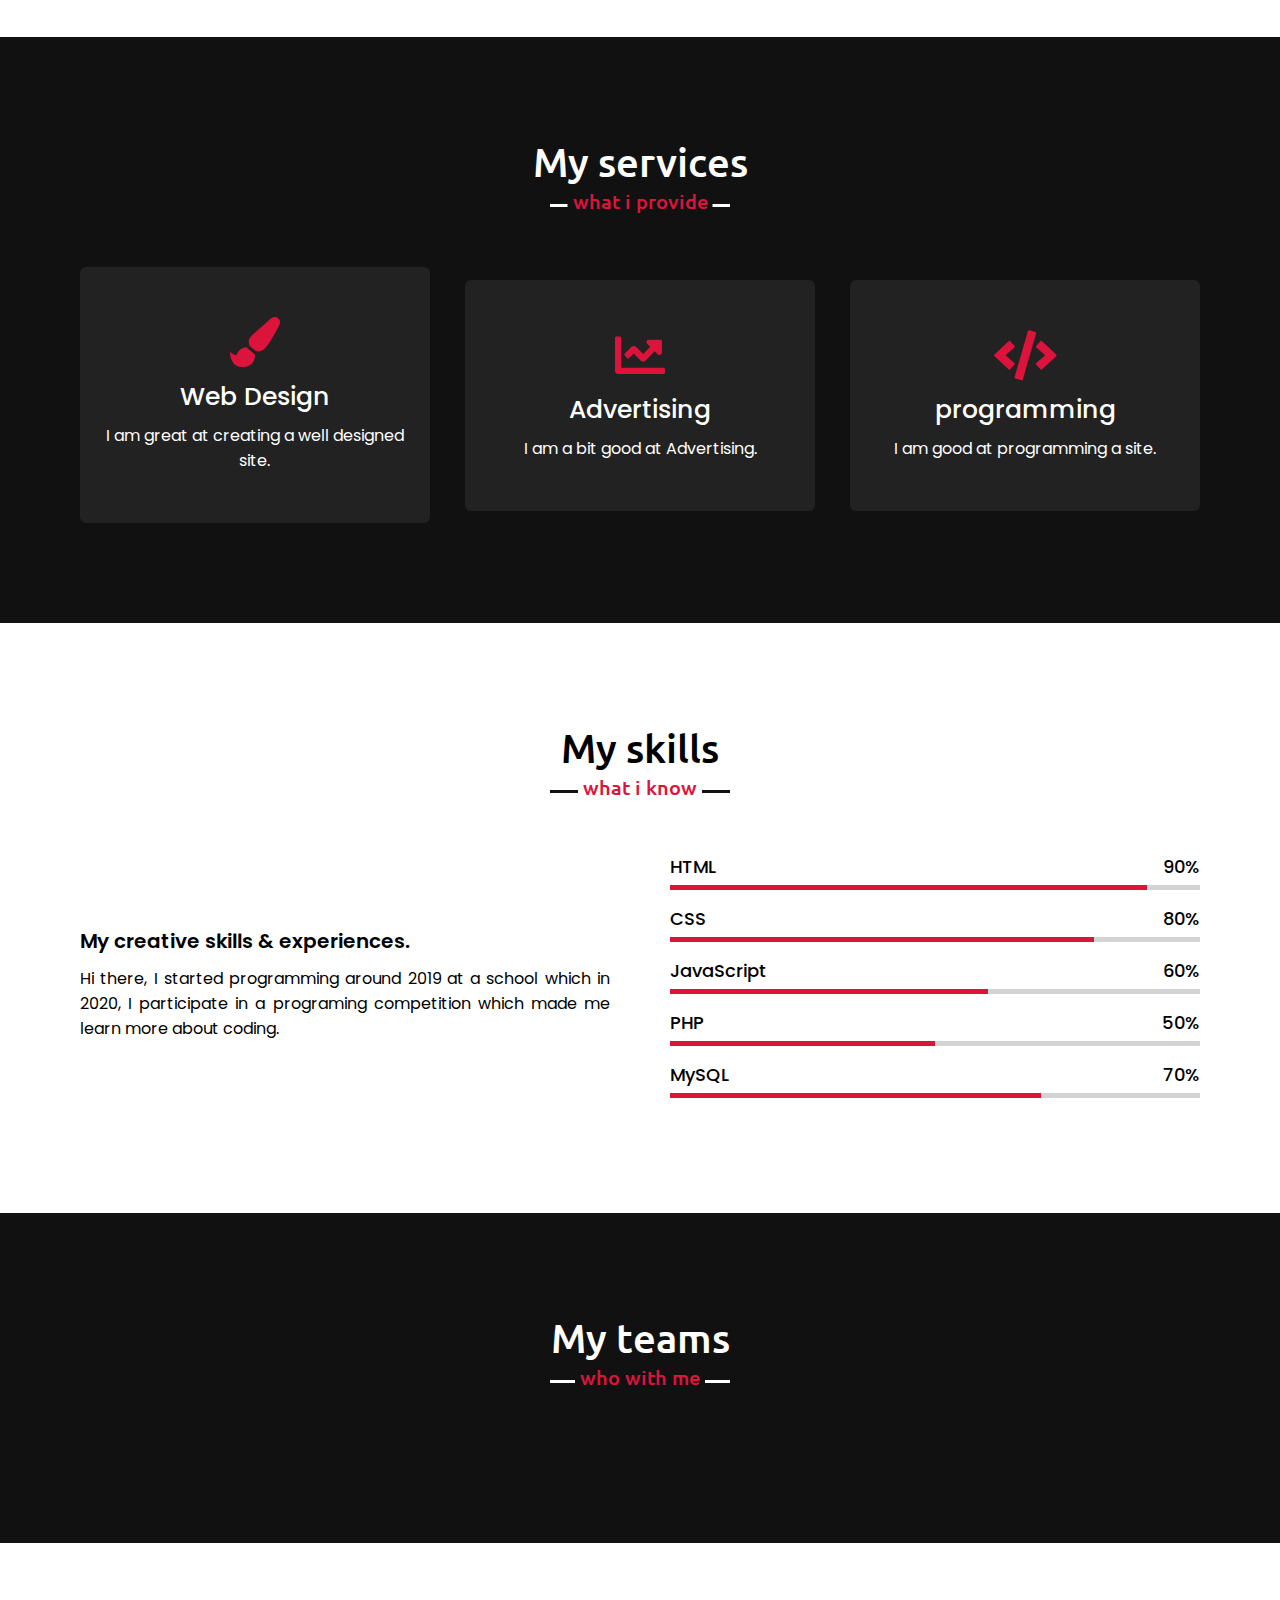
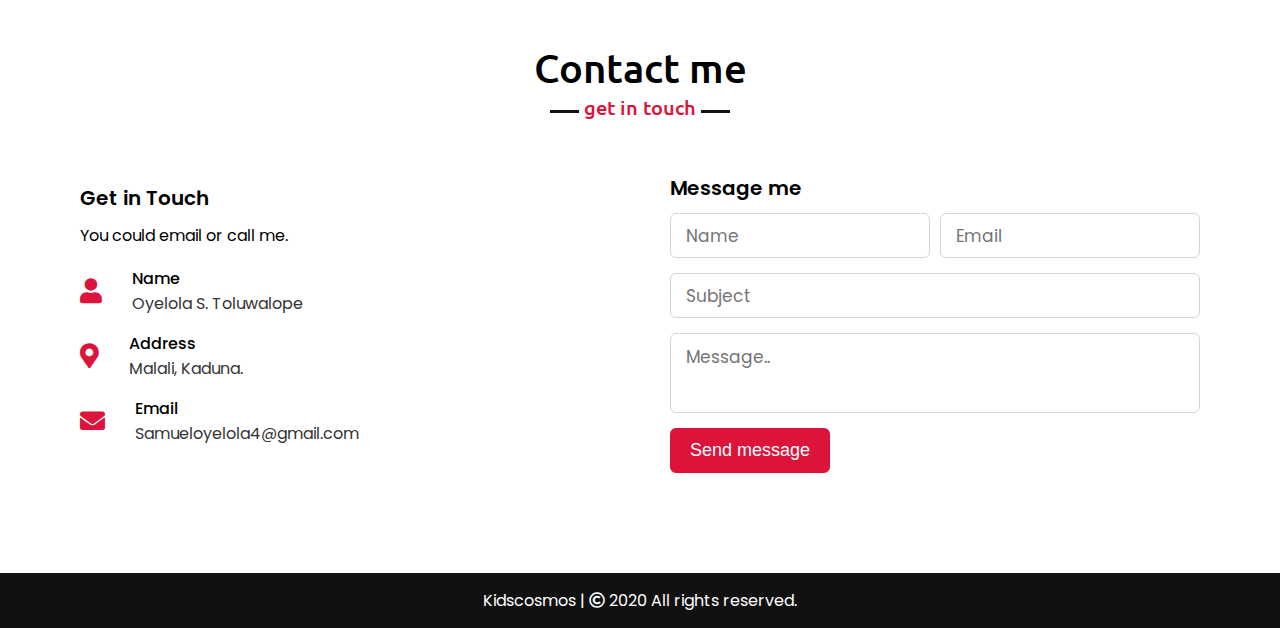
==== commit 8f358efb: "Update Index.html" ====
--- a/Index.html
+++ b/Index.html
@@ -48,7 +48,7 @@
             <h2 class="title">About me</h2>
             <div class="about-content">
                 <div class="column left">
-                    <img src="Tolu.jpeg" alt="">
+                    <img src="Tolu.jpg" alt="">
                 </div>
                 <div class="column right">
                     <div class="text">I'm Tolu and I'm a <span class="typing-2"></span></div>
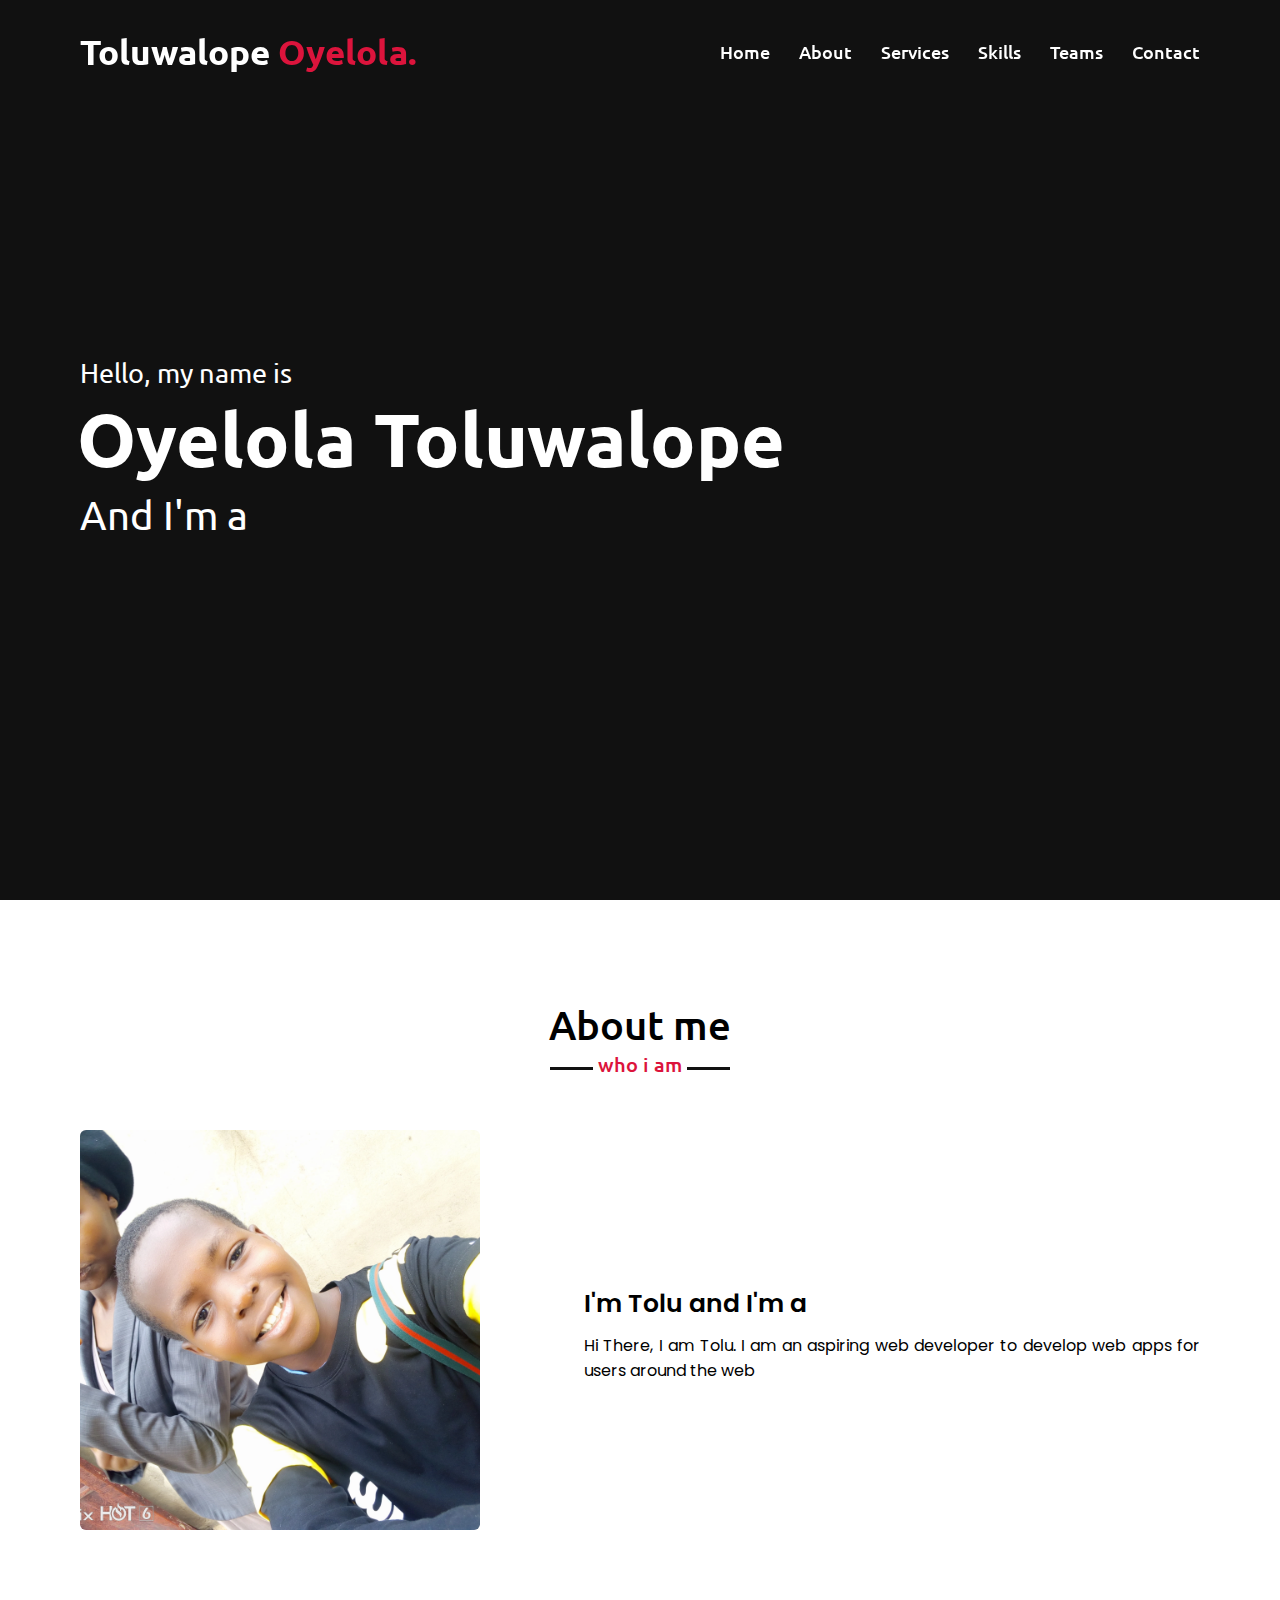
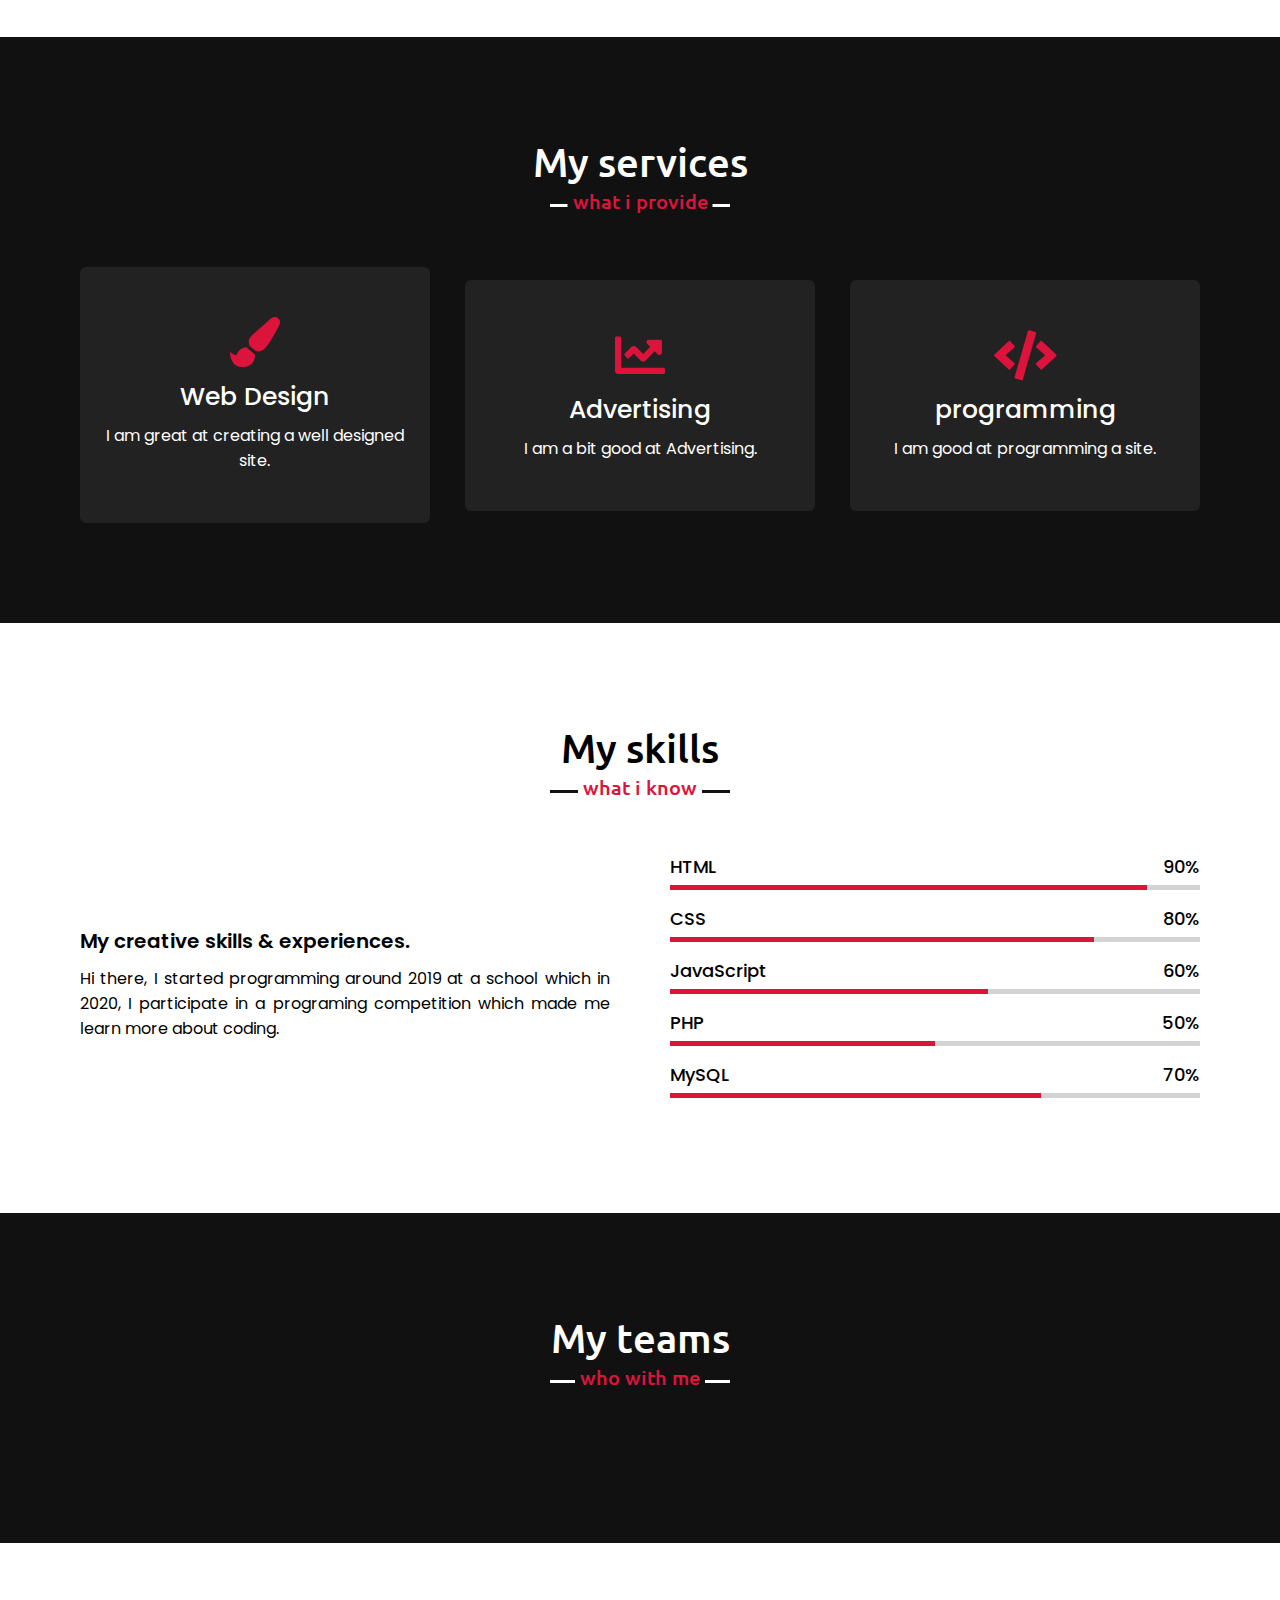
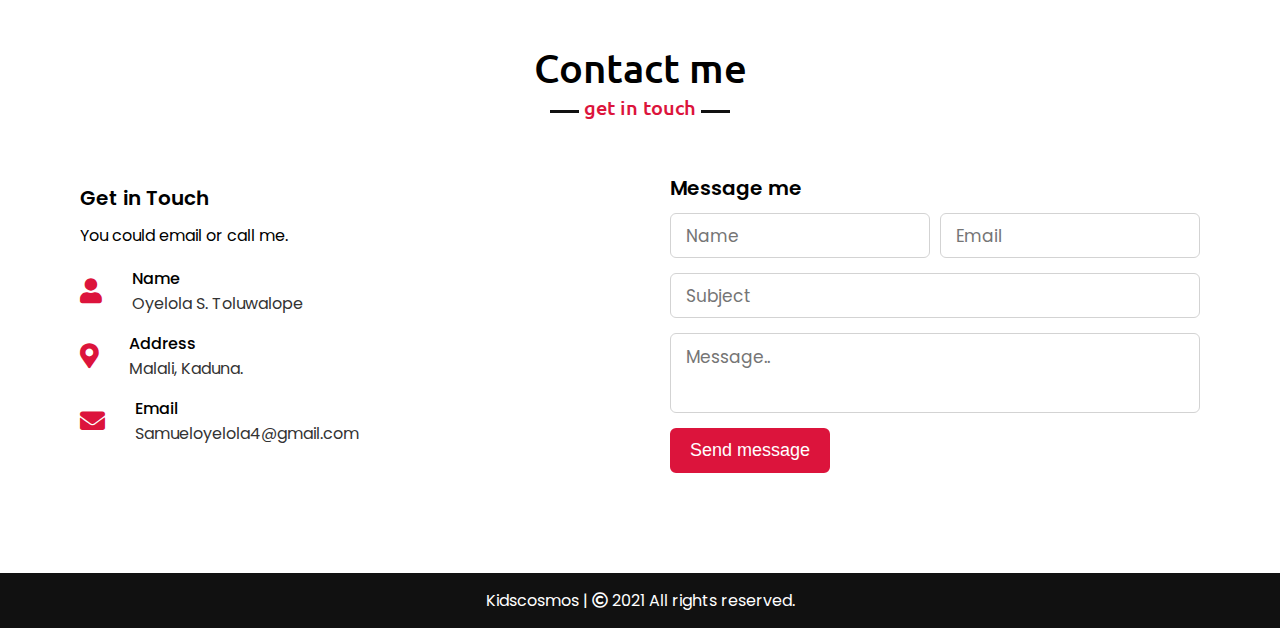
==== commit 8884e06c: "Update Index.html" ====
--- a/Index.html
+++ b/Index.html
@@ -225,7 +225,7 @@
     </section>
     <!-- footer section start -->
     <footer>
-        <span> Kidscosmos | <span class="far fa-copyright"></span> 2020 All rights reserved.</span>
+        <span> Kidscosmos | <span class="far fa-copyright"></span> 2021 All rights reserved.</span>
     </footer>
     <script src="Tolu.js"></script>
 </body>
